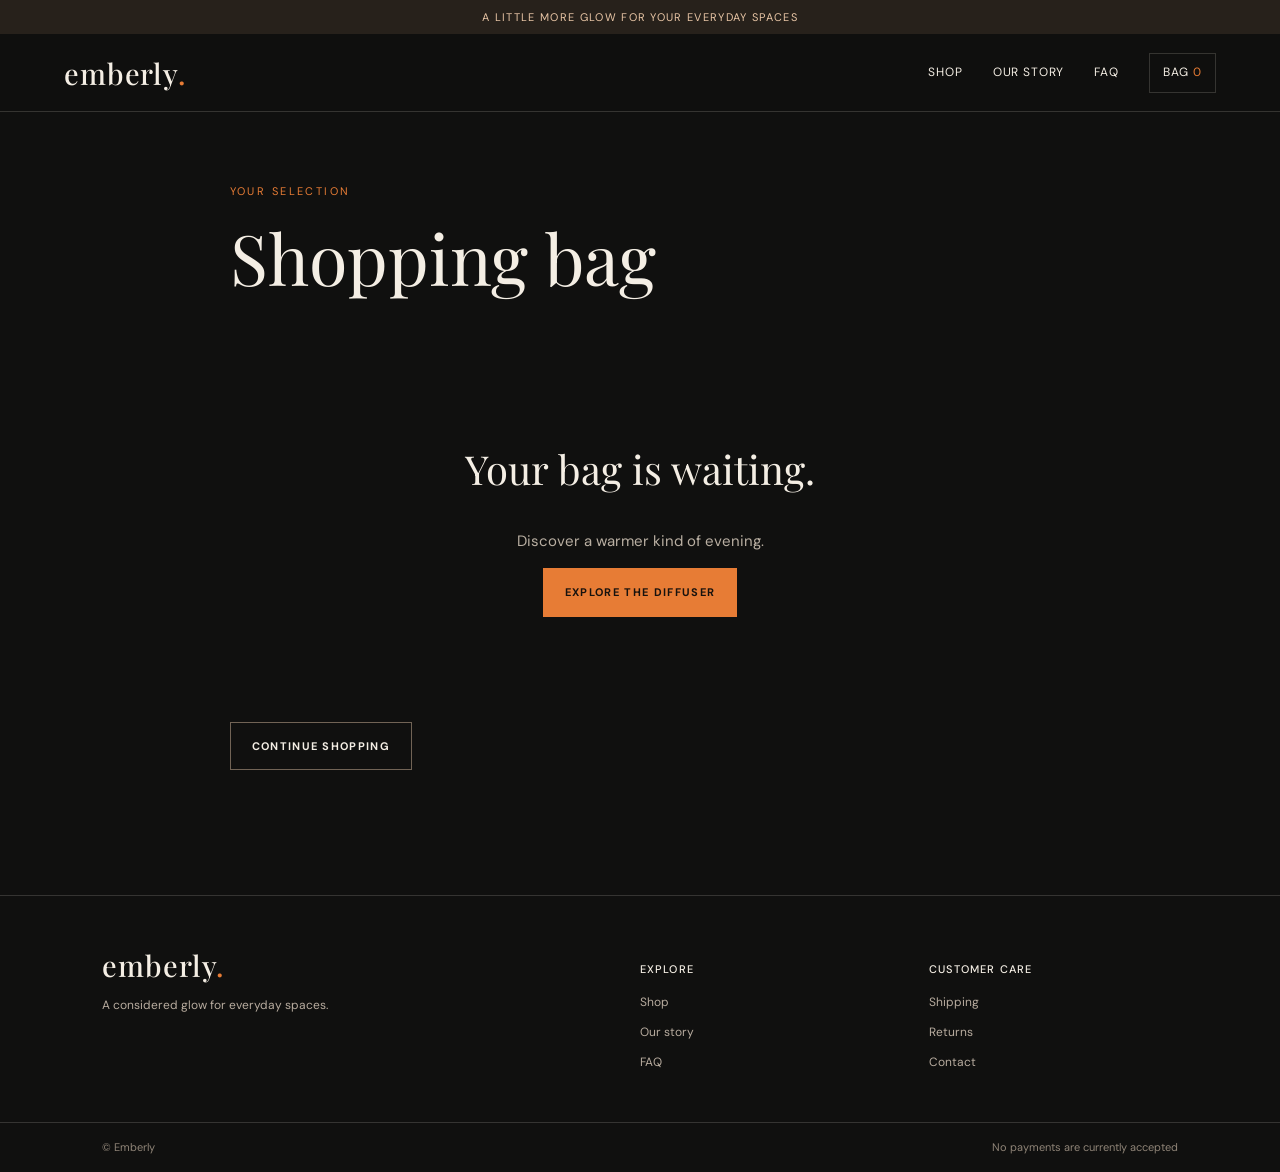
==== cart.html @ 66858ba9 "Build Emberly storefront: add cart.html" ====
<!doctype html><html lang="en"><head><meta charset="utf-8"><meta name="viewport" content="width=device-width,initial-scale=1"><title>Your Bag — Emberly</title><meta name="description" content="Review the items in your Emberly shopping bag. Checkout is not yet configured."><link rel="icon" href="favicon.svg" type="image/svg+xml"><link rel="stylesheet" href="styles.css"><script defer src="product-config.js"></script><script defer src="store.js"></script></head><body><div class="announcement">A little more glow for your everyday spaces</div><header class="header"><a class="logo" href="index.html">emberly<span>.</span></a><button class="menu-toggle" aria-label="Open navigation" aria-expanded="false">☰</button><nav class="nav"><a href="shop.html">Shop</a><a href="why.html">Our story</a><a href="faq.html">FAQ</a><a class="bag-link" href="cart.html">Bag <span class="bag-count">0</span></a></nav></header><main class="cart-wrap"><div class="eyebrow">Your selection</div><h1 style="font:400 clamp(44px,6vw,70px) var(--serif);margin:10px 0 35px">Shopping bag</h1><div id="cart-items" aria-live="polite"></div><div id="cart-summary" class="cart-summary"><div style="display:flex;justify-content:space-between;gap:20px"><span>Subtotal</span><strong id="cart-subtotal"></strong></div><p class="small-note">Shipping and taxes are not included. Final charges depend on destination and checkout. Shipping is not configured yet.</p><button id="checkout-button" class="btn">Continue to checkout</button><p class="fineprint">Checkout is currently unavailable. This button will not take payment or create an order.</p></div><p style="margin-top:35px"><a class="btn secondary" href="shop.html">Continue shopping</a></p></main><footer class="footer"><div><a class="logo" href="index.html">emberly<span>.</span></a><p>A considered glow for everyday spaces.</p></div><div><h4>Explore</h4><div class="footer-links"><a href="shop.html">Shop</a><a href="why.html">Our story</a><a href="faq.html">FAQ</a></div></div><div><h4>Customer care</h4><div class="footer-links"><a href="faq.html#shipping">Shipping</a><a href="faq.html#returns">Returns</a><a href="faq.html#contact">Contact</a></div></div></footer><div class="footer-bottom"><span>© Emberly</span><span>No payments are currently accepted</span></div></body></html>
---- styles.css ----
@import url('https://fonts.googleapis.com/css2?family=DM+Sans:wght@400;500;600;700&family=Playfair+Display:wght@400;500;600&display=swap');
:root{--ink:#171714;--black:#10100f;--ember:#e77c35;--cream:#f4eee4;--taupe:#b9aa98;--line:rgba(244,238,228,.16);--serif:'Playfair Display',Georgia,serif;--sans:'DM Sans',Arial,sans-serif}
*{box-sizing:border-box}html{scroll-behavior:smooth}body{margin:0;background:var(--black);color:var(--cream);font:15px/1.65 var(--sans)}a{color:inherit;text-decoration:none}button,input{font:inherit}button,a{ -webkit-tap-highlight-color:transparent}button{cursor:pointer}.announcement{padding:8px 16px;text-align:center;background:#27211b;color:#e9c6a6;font-size:11px;letter-spacing:.12em;text-transform:uppercase}.header{height:78px;padding:0 5vw;display:flex;align-items:center;justify-content:space-between;border-bottom:1px solid var(--line);position:sticky;top:0;background:rgba(16,16,15,.92);backdrop-filter:blur(14px);z-index:20}.logo{font:500 29px var(--serif);letter-spacing:.03em}.logo span{color:var(--ember)}.nav{display:flex;gap:30px;align-items:center;font-size:12px;letter-spacing:.07em;text-transform:uppercase}.nav a:hover,.footer a:hover{color:var(--ember)}.bag-link{border:1px solid var(--line);padding:9px 13px}.bag-count{color:var(--ember)}.menu-toggle{display:none;background:none;border:0;color:var(--cream);font-size:23px}.hero{min-height:calc(100svh - 110px);display:grid;grid-template-columns:1fr 1fr;align-items:center;padding:7vw 8vw;gap:5vw;background:radial-gradient(ellipse at 72% 55%,rgba(231,124,53,.14),transparent 44%),linear-gradient(120deg,#10100f,#1a1713)}.eyebrow{color:var(--ember);font-size:11px;letter-spacing:.22em;text-transform:uppercase}.hero h1,.page-hero h1{font:400 clamp(52px,7vw,100px)/1.04 var(--serif);letter-spacing:-.045em;margin:20px 0}.hero h1 em,.page-hero h1 em{font-weight:400;color:#d8b18f}.hero p{max-width:440px;color:#c4b9ab;font-size:16px}.actions{display:flex;gap:12px;flex-wrap:wrap;margin-top:30px}.btn{display:inline-flex;align-items:center;justify-content:center;padding:14px 21px;border:1px solid var(--ember);background:var(--ember);color:#17120e;font-size:11px;font-weight:700;letter-spacing:.12em;text-transform:uppercase;transition:transform .2s,background .2s}.btn:hover{transform:translateY(-2px);background:#f09450}.btn.secondary{background:transparent;color:var(--cream);border-color:#716355}.btn.secondary:hover{border-color:var(--ember)}.hero-art{position:relative;min-height:500px;display:flex;align-items:center;justify-content:center}.hero-art:before{content:"";position:absolute;width:75%;aspect-ratio:1;border-radius:50%;background:radial-gradient(circle,rgba(231,124,53,.2),transparent 67%);filter:blur(12px)}.hero-art img{position:relative;width:100%;height:570px;object-fit:cover;object-position:center;border:1px solid rgba(231,124,53,.25);filter:saturate(.78);mask-image:linear-gradient(to bottom,black 78%,transparent 100%)}.image-note{position:absolute;bottom:24px;left:0;background:#171714d9;padding:12px 16px;color:#c7b8a8;font-size:11px;max-width:260px}.section{padding:100px 8vw}.section-head{display:flex;justify-content:space-between;align-items:end;gap:30px;margin-bottom:36px}.section h2,.section-head h2{font:400 clamp(36px,4vw,58px)/1.1 var(--serif);margin:8px 0}.muted{color:#b9afa2}.feature-grid{display:grid;grid-template-columns:repeat(3,1fr);gap:1px;background:#393128;border:1px solid #393128}.feature{background:var(--black);padding:30px;min-height:180px}.feature .num{color:var(--ember);font:24px var(--serif)}.feature h3{font:24px var(--serif);font-weight:400;margin:14px 0 8px}.feature p{font-size:13px;color:#b9afa2}.split{display:grid;grid-template-columns:1fr 1fr;gap:7vw;align-items:center}.split img{width:100%;max-height:560px;object-fit:cover}.split h2{font:400 clamp(38px,5vw,66px)/1.1 var(--serif)}.product-preview{display:grid;grid-template-columns:1.1fr 1fr;background:#1a1814}.product-preview img{width:100%;height:500px;object-fit:cover}.product-copy{padding:clamp(28px,5vw,70px);align-self:center}.price{font-size:22px;margin:16px 0}.small-note{font-size:12px;color:#a99d8f}.page-hero{padding:90px 8vw 75px;background:radial-gradient(ellipse at 80% 30%,rgba(231,124,53,.13),transparent 40%),#151411}.page-hero h1{max-width:850px}.page-hero p{max-width:650px;color:#c5b9aa}.product-layout{display:grid;grid-template-columns:minmax(0,1.2fr) minmax(320px,.8fr);gap:5vw;padding:65px 7vw}.gallery-main{width:100%;height:min(66vw,650px);object-fit:cover;background:#201c17}.thumbs{display:flex;gap:10px;margin-top:12px}.thumb{width:82px;height:82px;border:1px solid transparent;padding:0;background:#24201b}.thumb[aria-pressed=true]{border-color:var(--ember)}.thumb img{width:100%;height:100%;object-fit:cover}.purchase{align-self:start;position:sticky;top:115px}.purchase h1{font:400 clamp(35px,4vw,54px)/1.1 var(--serif);margin:12px 0}.purchase .description{color:#bdb2a5}.purchase .btn{width:100%;margin-top:12px}.quantity{display:flex;align-items:center;border:1px solid #4c443a;width:max-content;margin:22px 0}.quantity button{background:transparent;color:var(--cream);border:0;width:42px;height:42px}.quantity output{min-width:30px;text-align:center}.spec-list{padding:0;list-style:none;border-top:1px solid var(--line);margin-top:28px}.spec-list li{padding:12px 0;border-bottom:1px solid var(--line);font-size:13px;color:#c6b9aa}.spec-list li:before{content:'—';color:var(--ember);margin-right:12px}.notice{border:1px solid #554437;padding:15px;font-size:12px;color:#c5b9aa;margin:20px 0}.accordion{border-top:1px solid var(--line)}.accordion details{border-bottom:1px solid var(--line);padding:18px 0}.accordion summary{cursor:pointer;list-style:none;font-size:14px}.accordion summary:after{content:'+';float:right;color:var(--ember)}.accordion details[open] summary:after{content:'−'}.accordion details p{color:#b9afa2;font-size:13px;max-width:800px}.cart-wrap{max-width:1000px;margin:auto;padding:70px 7vw 110px}.cart-row{display:grid;grid-template-columns:110px 1fr auto;gap:22px;padding:22px 0;border-bottom:1px solid var(--line);align-items:center}.cart-row img{width:110px;height:110px;object-fit:cover}.cart-row h3{font:22px var(--serif);margin:0}.cart-row .quantity{margin:10px 0}.remove{border:0;background:none;color:#c6a48b;text-decoration:underline;font-size:12px}.cart-summary{margin:30px 0 0 auto;max-width:360px}.cart-summary .btn{width:100%}.empty{text-align:center;padding:70px 0}.footer{padding:50px 8vw;border-top:1px solid var(--line);display:grid;grid-template-columns:2fr 1fr 1fr;gap:40px;color:#b8ac9f;font-size:12px}.footer h4{color:var(--cream);font-weight:500;text-transform:uppercase;letter-spacing:.1em;font-size:11px}.footer-links{display:grid;gap:10px}.footer .logo{color:var(--cream)}.footer-bottom{padding:15px 8vw;border-top:1px solid var(--line);font-size:11px;color:#8f8477;display:flex;justify-content:space-between}.toast{position:fixed;bottom:24px;right:24px;background:var(--cream);color:var(--ink);padding:14px 20px;z-index:40;box-shadow:0 12px 40px #0008}.toast[hidden]{display:none}.lifestyle-grid{display:grid;grid-template-columns:1.2fr .8fr;gap:16px}.lifestyle-grid img{width:100%;height:340px;object-fit:cover}.lifestyle-grid img:last-child{height:240px;margin-top:16px}.fineprint{font-size:11px;color:#958a7d}
@media(max-width:760px){.header{height:68px;padding:0 5vw}.menu-toggle{display:block}.nav{display:none;position:absolute;top:68px;left:0;right:0;background:#151411;padding:25px 6vw;flex-direction:column;align-items:flex-start;gap:20px;border-bottom:1px solid var(--line)}.nav.open{display:flex}.hero{grid-template-columns:1fr;padding:65px 6vw 35px;gap:25px;min-height:auto}.hero h1{font-size:58px}.hero-art{min-height:300px}.hero-art img{height:360px}.section{padding:65px 6vw}.section-head{display:block}.feature-grid{grid-template-columns:1fr}.feature{min-height:auto}.split,.product-preview,.product-layout{grid-template-columns:1fr}.split{gap:28px}.product-preview img{height:320px}.product-layout{padding:35px 6vw;gap:35px}.gallery-main{height:100vw;max-height:520px}.purchase{position:static}.page-hero{padding:65px 6vw 45px}.page-hero h1{font-size:54px}.cart-wrap{padding:40px 6vw 70px}.cart-row{grid-template-columns:78px 1fr;gap:14px}.cart-row img{width:78px;height:92px}.cart-row>strong{grid-column:2}.footer{grid-template-columns:1fr 1fr;padding:40px 6vw}.footer>div:first-child{grid-column:1/-1}.footer-bottom{padding:15px 6vw;gap:10px;flex-wrap:wrap}.lifestyle-grid{grid-template-columns:1fr}.lifestyle-grid img,.lifestyle-grid img:last-child{height:270px;margin:0}}
@media(prefers-reduced-motion:reduce){*,*::before,*::after{scroll-behavior:auto!important;transition:none!important;animation:none!important}}
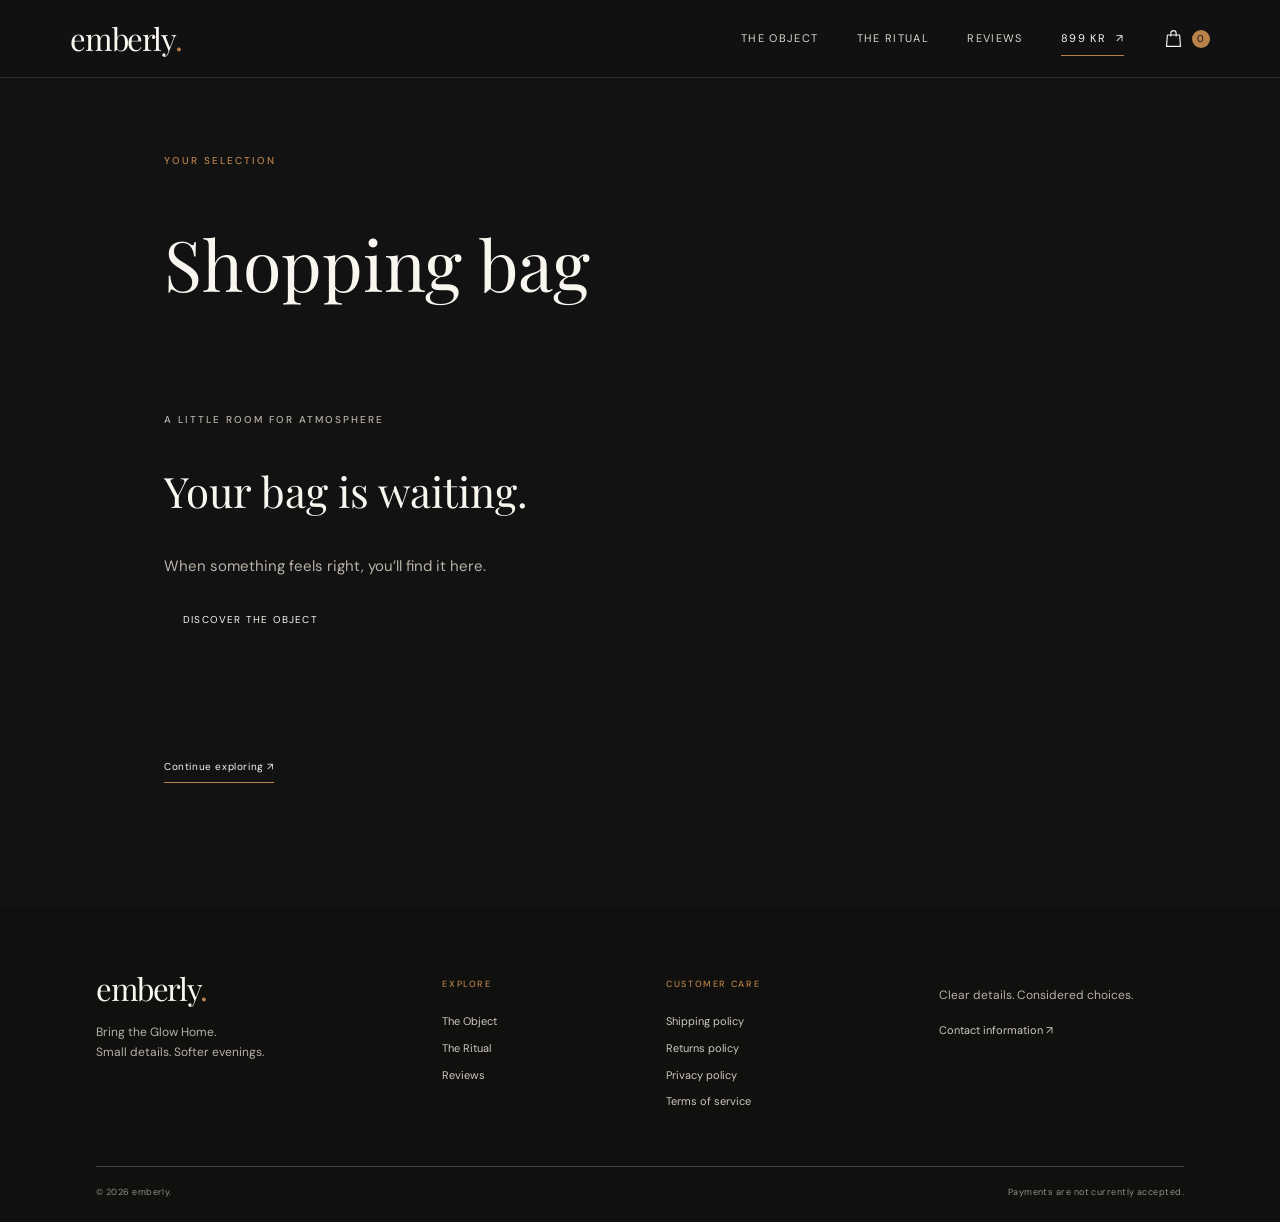
==== commit 6e5ce36d: "Refresh shopping bag page with consistent luxury navigation and honest checkout state" ====
--- a/cart.html
+++ b/cart.html
@@ -1 +1,5 @@
-<!doctype html><html lang="en"><head><meta charset="utf-8"><meta name="viewport" content="width=device-width,initial-scale=1"><title>Your Bag — Emberly</title><meta name="description" content="Review the items in your Emberly shopping bag. Checkout is not yet configured."><link rel="icon" href="favicon.svg" type="image/svg+xml"><link rel="stylesheet" href="styles.css"><script defer src="product-config.js"></script><script defer src="store.js"></script></head><body><div class="announcement">A little more glow for your everyday spaces</div><header class="header"><a class="logo" href="index.html">emberly<span>.</span></a><button class="menu-toggle" aria-label="Open navigation" aria-expanded="false">☰</button><nav class="nav"><a href="shop.html">Shop</a><a href="why.html">Our story</a><a href="faq.html">FAQ</a><a class="bag-link" href="cart.html">Bag <span class="bag-count">0</span></a></nav></header><main class="cart-wrap"><div class="eyebrow">Your selection</div><h1 style="font:400 clamp(44px,6vw,70px) var(--serif);margin:10px 0 35px">Shopping bag</h1><div id="cart-items" aria-live="polite"></div><div id="cart-summary" class="cart-summary"><div style="display:flex;justify-content:space-between;gap:20px"><span>Subtotal</span><strong id="cart-subtotal"></strong></div><p class="small-note">Shipping and taxes are not included. Final charges depend on destination and checkout. Shipping is not configured yet.</p><button id="checkout-button" class="btn">Continue to checkout</button><p class="fineprint">Checkout is currently unavailable. This button will not take payment or create an order.</p></div><p style="margin-top:35px"><a class="btn secondary" href="shop.html">Continue shopping</a></p></main><footer class="footer"><div><a class="logo" href="index.html">emberly<span>.</span></a><p>A considered glow for everyday spaces.</p></div><div><h4>Explore</h4><div class="footer-links"><a href="shop.html">Shop</a><a href="why.html">Our story</a><a href="faq.html">FAQ</a></div></div><div><h4>Customer care</h4><div class="footer-links"><a href="faq.html#shipping">Shipping</a><a href="faq.html#returns">Returns</a><a href="faq.html#contact">Contact</a></div></div></footer><div class="footer-bottom"><span>© Emberly</span><span>No payments are currently accepted</span></div></body></html>+<!doctype html>
+<html lang="en"><head><meta charset="utf-8"><meta name="viewport" content="width=device-width,initial-scale=1"><title>Your Bag — emberly.</title><meta name="description" content="Review your Emberly shopping bag. Checkout is not yet configured."><link rel="icon" href="favicon.svg" type="image/svg+xml"><link rel="stylesheet" href="styles.css"><script defer src="product-config.js"></script><script defer src="store.js"></script></head>
+<body><a class="skip-link" href="#main">Skip to content</a><header class="site-header"><a class="wordmark" href="index.html">emberly<span>.</span></a><button class="menu-toggle" type="button" aria-expanded="false" aria-controls="primary-nav" aria-label="Open navigation"><span></span><span></span></button><nav class="nav" id="primary-nav" aria-label="Main navigation"><a href="index.html#the-object">The Object</a><a href="index.html#the-ritual">The Ritual</a><a href="index.html#reviews">Reviews</a><a class="nav-buy" href="index.html#the-object"><span data-price></span> ↗</a><a class="bag-link" href="cart.html" aria-label="Shopping bag"><svg viewBox="0 0 24 24" aria-hidden="true"><path d="M5 8h14l1 13H4L5 8Z"/><path d="M9 9V6a3 3 0 0 1 6 0v3"/></svg><span class="bag-count">0</span></a></nav></header>
+<main id="main" class="cart-wrap"><p class="eyebrow">Your selection</p><h1>Shopping bag</h1><div id="cart-items" aria-live="polite"></div><div id="cart-summary" class="cart-summary"><div><span>Subtotal</span><strong id="cart-subtotal"></strong></div><p>Shipping and taxes are not included. They are not calculated in this demo.</p><button id="checkout-button" class="button button-cream" type="button">Continue to checkout ↗</button><p>Checkout is not configured. This action will not take payment or create an order.</p></div><p style="margin-top:35px"><a class="underlined-link" href="index.html#the-object">Continue exploring ↗</a></p></main>
+<footer class="site-footer"><div class="footer-top"><div class="footer-brand"><a class="wordmark" href="index.html">emberly<span>.</span></a><p>Bring the Glow Home.<br>Small details. Softer evenings.</p></div><div class="footer-column"><h2>Explore</h2><a href="index.html#the-object">The Object</a><a href="index.html#the-ritual">The Ritual</a><a href="index.html#reviews">Reviews</a></div><div class="footer-column"><h2>Customer care</h2><a href="shipping.html">Shipping policy</a><a href="returns.html">Returns policy</a><a href="privacy.html">Privacy policy</a><a href="terms.html">Terms of service</a></div><div class="footer-note"><p>Clear details. Considered choices.</p><a href="faq.html#contact">Contact information ↗</a></div></div><div class="footer-bottom"><span>© 2026 emberly.</span><span>Payments are not currently accepted.</span></div></footer></body></html>
--- a/styles.css
+++ b/styles.css
@@ -1,5 +1,17 @@
-@import url('https://fonts.googleapis.com/css2?family=DM+Sans:wght@400;500;600;700&family=Playfair+Display:wght@400;500;600&display=swap');
-:root{--ink:#171714;--black:#10100f;--ember:#e77c35;--cream:#f4eee4;--taupe:#b9aa98;--line:rgba(244,238,228,.16);--serif:'Playfair Display',Georgia,serif;--sans:'DM Sans',Arial,sans-serif}
-*{box-sizing:border-box}html{scroll-behavior:smooth}body{margin:0;background:var(--black);color:var(--cream);font:15px/1.65 var(--sans)}a{color:inherit;text-decoration:none}button,input{font:inherit}button,a{ -webkit-tap-highlight-color:transparent}button{cursor:pointer}.announcement{padding:8px 16px;text-align:center;background:#27211b;color:#e9c6a6;font-size:11px;letter-spacing:.12em;text-transform:uppercase}.header{height:78px;padding:0 5vw;display:flex;align-items:center;justify-content:space-between;border-bottom:1px solid var(--line);position:sticky;top:0;background:rgba(16,16,15,.92);backdrop-filter:blur(14px);z-index:20}.logo{font:500 29px var(--serif);letter-spacing:.03em}.logo span{color:var(--ember)}.nav{display:flex;gap:30px;align-items:center;font-size:12px;letter-spacing:.07em;text-transform:uppercase}.nav a:hover,.footer a:hover{color:var(--ember)}.bag-link{border:1px solid var(--line);padding:9px 13px}.bag-count{color:var(--ember)}.menu-toggle{display:none;background:none;border:0;color:var(--cream);font-size:23px}.hero{min-height:calc(100svh - 110px);display:grid;grid-template-columns:1fr 1fr;align-items:center;padding:7vw 8vw;gap:5vw;background:radial-gradient(ellipse at 72% 55%,rgba(231,124,53,.14),transparent 44%),linear-gradient(120deg,#10100f,#1a1713)}.eyebrow{color:var(--ember);font-size:11px;letter-spacing:.22em;text-transform:uppercase}.hero h1,.page-hero h1{font:400 clamp(52px,7vw,100px)/1.04 var(--serif);letter-spacing:-.045em;margin:20px 0}.hero h1 em,.page-hero h1 em{font-weight:400;color:#d8b18f}.hero p{max-width:440px;color:#c4b9ab;font-size:16px}.actions{display:flex;gap:12px;flex-wrap:wrap;margin-top:30px}.btn{display:inline-flex;align-items:center;justify-content:center;padding:14px 21px;border:1px solid var(--ember);background:var(--ember);color:#17120e;font-size:11px;font-weight:700;letter-spacing:.12em;text-transform:uppercase;transition:transform .2s,background .2s}.btn:hover{transform:translateY(-2px);background:#f09450}.btn.secondary{background:transparent;color:var(--cream);border-color:#716355}.btn.secondary:hover{border-color:var(--ember)}.hero-art{position:relative;min-height:500px;display:flex;align-items:center;justify-content:center}.hero-art:before{content:"";position:absolute;width:75%;aspect-ratio:1;border-radius:50%;background:radial-gradient(circle,rgba(231,124,53,.2),transparent 67%);filter:blur(12px)}.hero-art img{position:relative;width:100%;height:570px;object-fit:cover;object-position:center;border:1px solid rgba(231,124,53,.25);filter:saturate(.78);mask-image:linear-gradient(to bottom,black 78%,transparent 100%)}.image-note{position:absolute;bottom:24px;left:0;background:#171714d9;padding:12px 16px;color:#c7b8a8;font-size:11px;max-width:260px}.section{padding:100px 8vw}.section-head{display:flex;justify-content:space-between;align-items:end;gap:30px;margin-bottom:36px}.section h2,.section-head h2{font:400 clamp(36px,4vw,58px)/1.1 var(--serif);margin:8px 0}.muted{color:#b9afa2}.feature-grid{display:grid;grid-template-columns:repeat(3,1fr);gap:1px;background:#393128;border:1px solid #393128}.feature{background:var(--black);padding:30px;min-height:180px}.feature .num{color:var(--ember);font:24px var(--serif)}.feature h3{font:24px var(--serif);font-weight:400;margin:14px 0 8px}.feature p{font-size:13px;color:#b9afa2}.split{display:grid;grid-template-columns:1fr 1fr;gap:7vw;align-items:center}.split img{width:100%;max-height:560px;object-fit:cover}.split h2{font:400 clamp(38px,5vw,66px)/1.1 var(--serif)}.product-preview{display:grid;grid-template-columns:1.1fr 1fr;background:#1a1814}.product-preview img{width:100%;height:500px;object-fit:cover}.product-copy{padding:clamp(28px,5vw,70px);align-self:center}.price{font-size:22px;margin:16px 0}.small-note{font-size:12px;color:#a99d8f}.page-hero{padding:90px 8vw 75px;background:radial-gradient(ellipse at 80% 30%,rgba(231,124,53,.13),transparent 40%),#151411}.page-hero h1{max-width:850px}.page-hero p{max-width:650px;color:#c5b9aa}.product-layout{display:grid;grid-template-columns:minmax(0,1.2fr) minmax(320px,.8fr);gap:5vw;padding:65px 7vw}.gallery-main{width:100%;height:min(66vw,650px);object-fit:cover;background:#201c17}.thumbs{display:flex;gap:10px;margin-top:12px}.thumb{width:82px;height:82px;border:1px solid transparent;padding:0;background:#24201b}.thumb[aria-pressed=true]{border-color:var(--ember)}.thumb img{width:100%;height:100%;object-fit:cover}.purchase{align-self:start;position:sticky;top:115px}.purchase h1{font:400 clamp(35px,4vw,54px)/1.1 var(--serif);margin:12px 0}.purchase .description{color:#bdb2a5}.purchase .btn{width:100%;margin-top:12px}.quantity{display:flex;align-items:center;border:1px solid #4c443a;width:max-content;margin:22px 0}.quantity button{background:transparent;color:var(--cream);border:0;width:42px;height:42px}.quantity output{min-width:30px;text-align:center}.spec-list{padding:0;list-style:none;border-top:1px solid var(--line);margin-top:28px}.spec-list li{padding:12px 0;border-bottom:1px solid var(--line);font-size:13px;color:#c6b9aa}.spec-list li:before{content:'—';color:var(--ember);margin-right:12px}.notice{border:1px solid #554437;padding:15px;font-size:12px;color:#c5b9aa;margin:20px 0}.accordion{border-top:1px solid var(--line)}.accordion details{border-bottom:1px solid var(--line);padding:18px 0}.accordion summary{cursor:pointer;list-style:none;font-size:14px}.accordion summary:after{content:'+';float:right;color:var(--ember)}.accordion details[open] summary:after{content:'−'}.accordion details p{color:#b9afa2;font-size:13px;max-width:800px}.cart-wrap{max-width:1000px;margin:auto;padding:70px 7vw 110px}.cart-row{display:grid;grid-template-columns:110px 1fr auto;gap:22px;padding:22px 0;border-bottom:1px solid var(--line);align-items:center}.cart-row img{width:110px;height:110px;object-fit:cover}.cart-row h3{font:22px var(--serif);margin:0}.cart-row .quantity{margin:10px 0}.remove{border:0;background:none;color:#c6a48b;text-decoration:underline;font-size:12px}.cart-summary{margin:30px 0 0 auto;max-width:360px}.cart-summary .btn{width:100%}.empty{text-align:center;padding:70px 0}.footer{padding:50px 8vw;border-top:1px solid var(--line);display:grid;grid-template-columns:2fr 1fr 1fr;gap:40px;color:#b8ac9f;font-size:12px}.footer h4{color:var(--cream);font-weight:500;text-transform:uppercase;letter-spacing:.1em;font-size:11px}.footer-links{display:grid;gap:10px}.footer .logo{color:var(--cream)}.footer-bottom{padding:15px 8vw;border-top:1px solid var(--line);font-size:11px;color:#8f8477;display:flex;justify-content:space-between}.toast{position:fixed;bottom:24px;right:24px;background:var(--cream);color:var(--ink);padding:14px 20px;z-index:40;box-shadow:0 12px 40px #0008}.toast[hidden]{display:none}.lifestyle-grid{display:grid;grid-template-columns:1.2fr .8fr;gap:16px}.lifestyle-grid img{width:100%;height:340px;object-fit:cover}.lifestyle-grid img:last-child{height:240px;margin-top:16px}.fineprint{font-size:11px;color:#958a7d}
-@media(max-width:760px){.header{height:68px;padding:0 5vw}.menu-toggle{display:block}.nav{display:none;position:absolute;top:68px;left:0;right:0;background:#151411;padding:25px 6vw;flex-direction:column;align-items:flex-start;gap:20px;border-bottom:1px solid var(--line)}.nav.open{display:flex}.hero{grid-template-columns:1fr;padding:65px 6vw 35px;gap:25px;min-height:auto}.hero h1{font-size:58px}.hero-art{min-height:300px}.hero-art img{height:360px}.section{padding:65px 6vw}.section-head{display:block}.feature-grid{grid-template-columns:1fr}.feature{min-height:auto}.split,.product-preview,.product-layout{grid-template-columns:1fr}.split{gap:28px}.product-preview img{height:320px}.product-layout{padding:35px 6vw;gap:35px}.gallery-main{height:100vw;max-height:520px}.purchase{position:static}.page-hero{padding:65px 6vw 45px}.page-hero h1{font-size:54px}.cart-wrap{padding:40px 6vw 70px}.cart-row{grid-template-columns:78px 1fr;gap:14px}.cart-row img{width:78px;height:92px}.cart-row>strong{grid-column:2}.footer{grid-template-columns:1fr 1fr;padding:40px 6vw}.footer>div:first-child{grid-column:1/-1}.footer-bottom{padding:15px 6vw;gap:10px;flex-wrap:wrap}.lifestyle-grid{grid-template-columns:1fr}.lifestyle-grid img,.lifestyle-grid img:last-child{height:270px;margin:0}}
-@media(prefers-reduced-motion:reduce){*,*::before,*::after{scroll-behavior:auto!important;transition:none!important;animation:none!important}}+@import url('https://fonts.googleapis.com/css2?family=DM+Sans:wght@400;500;600;700&family=Playfair+Display:ital,wght@0,400;0,500;1,400;1,500&display=swap');
+:root{--charcoal:#121212;--cream:#F9F6F0;--amber:#B9824B;--burnt:#A95732;--warm-gray:#B8B1A7;--line-dark:rgba(249,246,240,.2);--line-light:rgba(18,18,18,.18);--serif:'Playfair Display',Georgia,serif;--sans:'DM Sans',Arial,sans-serif}
+*{box-sizing:border-box}html{scroll-behavior:smooth;scroll-padding-top:95px}body{margin:0;background:var(--charcoal);color:var(--cream);font:15px/1.7 var(--sans);-webkit-font-smoothing:antialiased}img{display:block;width:100%;height:auto}a{color:inherit;text-decoration:none}button,input{font:inherit}button{cursor:pointer}a,button{-webkit-tap-highlight-color:transparent}button:focus-visible,a:focus-visible,input:focus-visible{outline:2px solid var(--amber);outline-offset:4px}.skip-link{position:absolute;top:-100px;left:12px;z-index:99;background:var(--cream);color:var(--charcoal);padding:10px}.skip-link:focus{top:12px}.visually-hidden{position:absolute!important;width:1px!important;height:1px!important;padding:0!important;margin:-1px!important;overflow:hidden!important;clip:rect(0,0,0,0)!important;white-space:nowrap!important;border:0!important}
+.site-header,.header{height:78px;position:sticky;top:0;z-index:50;display:flex;align-items:center;justify-content:space-between;padding:0 clamp(20px,5.5vw,84px);background:rgba(18,18,18,.94);border-bottom:1px solid rgba(249,246,240,.12);backdrop-filter:blur(12px)}.wordmark,.logo{font:400 31px/1 var(--serif);letter-spacing:-.045em;white-space:nowrap}.wordmark span,.logo span{color:var(--amber)}.nav{display:flex;align-items:center;gap:clamp(18px,3vw,42px);font-size:11px;letter-spacing:.12em;text-transform:uppercase}.nav>a:not(.nav-buy):not(.bag-link){color:#ddd6cc;transition:color .2s}.nav>a:hover,.footer a:hover{color:var(--amber)}.nav-buy{display:flex;gap:10px;align-items:center;border-bottom:1px solid var(--amber);padding:8px 0;color:var(--cream)}.bag-link{display:flex;align-items:center;gap:8px;position:relative}.bag-link svg{width:21px;height:21px;fill:none;stroke:currentColor;stroke-width:1.3;stroke-linecap:round;stroke-linejoin:round}.bag-count{display:inline-grid;place-items:center;min-width:18px;height:18px;font-size:10px;color:var(--charcoal);background:var(--amber);border-radius:50%;letter-spacing:0}.menu-toggle{display:none}
+.hero{min-height:min(790px,calc(100svh - 78px));position:relative;isolation:isolate;display:flex;align-items:center;overflow:hidden;background:#181511}.hero-image,.hero-shade{position:absolute;inset:0;z-index:-2}.hero-image img{width:100%;height:100%;object-fit:cover;object-position:center 54%;filter:brightness(.78) saturate(.78)}.hero-shade{z-index:-1;background:linear-gradient(90deg,rgba(18,18,18,.9) 0%,rgba(18,18,18,.7) 34%,rgba(18,18,18,.12) 75%),linear-gradient(0deg,rgba(18,18,18,.4),transparent 40%)}.hero-content{width:min(610px,90%);margin-left:clamp(24px,10vw,150px);padding:80px 0 100px}.eyebrow{margin:0 0 18px;color:var(--amber);font-size:10px;font-weight:500;letter-spacing:.2em;line-height:1.6;text-transform:uppercase}.hero h1{font:400 clamp(56px,8vw,108px)/.99 var(--serif);letter-spacing:-.055em;margin:0 0 26px}.hero h1 em,.intro-section h2 em,.ritual-heading h2 em,.manifesto-copy h2 em,.review-section h2 em,.final-cta h2 em{font-weight:400;color:#d4ad88}.hero-copy{max-width:390px;color:#ded6cc;font-size:15px}.hero-actions{display:flex;align-items:center;gap:28px;flex-wrap:wrap;margin-top:35px}.button,.btn{display:inline-flex;align-items:center;justify-content:space-between;gap:26px;min-height:50px;padding:14px 18px;border:1px solid transparent;font-size:10px;letter-spacing:.12em;text-transform:uppercase;transition:background .2s,border-color .2s,color .2s}.button span{font-size:14px}.button-cream,.btn{background:var(--cream);color:var(--charcoal)}.button-cream:hover,.btn:hover{background:#e9dfd1}.button-dark{background:var(--charcoal);color:var(--cream)}.button-dark:hover{background:#302923}.button-wide{width:100%;margin-top:18px}.text-link{border:0;background:none;color:var(--cream);padding:10px 0;border-bottom:1px solid rgba(249,246,240,.45);font-size:11px;letter-spacing:.08em}.text-link span{margin-left:10px;color:var(--amber)}.hero-caption{position:absolute;bottom:24px;left:clamp(24px,5.5vw,84px);right:clamp(24px,5.5vw,84px);display:flex;justify-content:space-between;color:#d0c5b7;font-size:9px;letter-spacing:.16em}.hero-note{position:absolute;right:20px;bottom:54px;color:#ded6cc;font-size:9px;max-width:300px;text-align:right;opacity:.75}
+.section-cream{background:var(--cream);color:var(--charcoal)}.intro-section{text-align:center;padding:130px 22px 140px;position:relative;overflow:hidden}.intro-mark{font:italic 70px var(--serif);color:var(--amber);margin-bottom:22px}.intro-section .eyebrow{color:#87603d}.intro-section h2{font:400 clamp(34px,5.4vw,68px)/1.2 var(--serif);letter-spacing:-.035em;margin:0 auto;max-width:920px}.intro-section h2 em{color:#8f6b4c}.intro-copy{max-width:450px;margin:28px auto 0;color:#645f58;font-size:14px}
+.object-section,.ritual-section{padding:88px clamp(22px,7.5vw,110px) 120px}.section-kicker{display:flex;justify-content:space-between;padding-bottom:16px;border-bottom:1px solid var(--line-dark);font-size:9px;letter-spacing:.18em;color:var(--warm-gray)}.object-grid{display:grid;grid-template-columns:minmax(0,1.08fr) minmax(330px,.78fr);gap:clamp(45px,8vw,120px);align-items:start;padding-top:54px}.gallery-frame{background:#211e1a;min-height:460px;display:grid;place-items:center;overflow:hidden}.gallery-frame img{width:100%;height:100%;max-height:670px;aspect-ratio:4/5;object-fit:contain;background:#211e1a;cursor:zoom-in}.gallery-thumbs,.thumbs{display:flex;gap:10px;margin-top:12px;overflow-x:auto;padding-bottom:3px}.gallery-thumb,.thumb{flex:0 0 76px;width:76px;padding:0;border:1px solid transparent;background:transparent;opacity:.7}.gallery-thumb[aria-pressed=true],.thumb[aria-pressed=true]{border-color:var(--amber);opacity:1}.gallery-thumb img,.thumb img{height:82px;object-fit:cover}.image-disclaimer,.fine-print,.checkout-note,.fineprint{font-size:10px;line-height:1.65;color:var(--warm-gray)}.product-details,.purchase{padding-top:12px}.product-details h2{font:400 clamp(36px,4vw,55px)/1.12 var(--serif);letter-spacing:-.035em;margin:0 0 18px}.product-description,.description{font-size:14px;color:#d0c8bd;line-height:1.9}.product-price-row{display:flex;align-items:baseline;gap:14px;margin-top:28px}.product-price-row strong,.price{font:400 28px var(--serif)}.product-price-row span{font-size:10px;color:var(--warm-gray)}.price-disclaimer{font-size:10px;color:#d4b28e;margin-top:2px}.purchase-controls{display:flex;align-items:center;justify-content:space-between;margin-top:25px;padding-top:18px;border-top:1px solid var(--line-dark)}.purchase-controls>label{font-size:11px;color:#d0c8bd}.quantity-control,.quantity{display:inline-flex;align-items:center;border:1px solid rgba(249,246,240,.28);min-height:38px}.quantity-control button,.quantity button{border:0;background:transparent;color:inherit;width:36px;height:36px}.quantity-control output,.quantity output{min-width:24px;text-align:center;font-size:12px}.checkout-note{margin-top:13px}.detail-rule{border-top:1px solid var(--line-dark);margin-top:28px}.detail-line{display:grid;grid-template-columns:30px 1fr;gap:10px;padding:14px 0;border-bottom:1px solid rgba(249,246,240,.12)}.detail-line span{font-size:10px;color:var(--amber);padding-top:3px}.detail-line p{margin:0;color:#d1c9bf;font-size:12px}.underlined-link{display:inline-flex;gap:24px;align-items:center;margin-top:24px;padding-bottom:7px;border-bottom:1px solid var(--amber);font-size:10px;letter-spacing:.06em}.underlined-link span{color:var(--amber)}
+.ritual-section{background:#1b1a17;padding-bottom:135px}.ritual-heading{padding:65px 0;max-width:780px}.ritual-heading h2{font:400 clamp(42px,6vw,74px)/1.12 var(--serif);letter-spacing:-.04em;margin:0}.ritual-row{display:grid;grid-template-columns:1.1fr .75fr;gap:clamp(38px,8vw,120px);align-items:center;margin:0 0 110px}.ritual-row:last-child{margin-bottom:0}.ritual-two{grid-template-columns:.75fr 1.1fr}.ritual-two .ritual-image{order:2}.ritual-image{height:clamp(300px,46vw,550px);overflow:hidden;background:#29241f}.ritual-image img{height:100%;object-fit:cover;transition:transform .8s cubic-bezier(.2,.7,.2,1)}.ritual-row:hover .ritual-image img{transform:scale(1.025)}.ritual-copy{max-width:370px}.roman{font:italic 24px var(--serif);color:var(--amber)}.ritual-copy .eyebrow{margin-top:30px}.ritual-copy h3{font:400 clamp(38px,4.5vw,57px)/1.08 var(--serif);margin:0 0 22px;letter-spacing:-.035em}.ritual-copy p:last-child{font-size:13px;color:#c5bcb0;max-width:330px}
+.manifesto-section{display:grid;grid-template-columns:1fr 1fr;background:#e8e0d5;color:var(--charcoal)}.manifesto-image{min-height:630px}.manifesto-image img{height:100%;object-fit:cover}.manifesto-copy{align-self:center;padding:clamp(45px,8vw,115px)}.manifesto-copy .eyebrow{color:#87603d}.manifesto-copy h2{font:400 clamp(42px,5vw,68px)/1.1 var(--serif);letter-spacing:-.04em;margin:0 0 28px}.manifesto-copy h2 em{color:#956b4a}.manifesto-copy p:not(.eyebrow){color:#5c554d;font-size:13px;line-height:1.95}.manifesto-copy .underlined-link{border-color:#8f633e}
+.review-section{text-align:center;padding:125px 24px 110px}.review-section .eyebrow{color:#8a633e}.review-section h2{font:400 clamp(42px,5.5vw,68px)/1.12 var(--serif);letter-spacing:-.04em;margin:0 auto 22px}.review-section h2 em{color:#8a633e}.review-copy{max-width:520px;margin:0 auto;color:#655f58;font-size:13px}.review-detail{display:flex;justify-content:center;gap:clamp(18px,4vw,65px);margin-top:54px;padding-top:20px;border-top:1px solid var(--line-light);max-width:760px;margin-left:auto;margin-right:auto;font-size:9px;letter-spacing:.14em;color:#70675c}
+.final-cta{position:relative;display:grid;grid-template-columns:1fr 1fr;min-height:560px;background:#201b17;overflow:hidden}.final-cta-image{min-height:500px}.final-cta-image img{height:100%;object-fit:cover;object-position:center}.final-cta-copy{align-self:center;padding:70px clamp(30px,7vw,100px)}.final-cta h2{font:400 clamp(40px,5vw,64px)/1.12 var(--serif);letter-spacing:-.04em;margin:0 0 22px}.final-cta h2 em{color:#d4ad88}.final-cta-copy>p:not(.eyebrow):not(.checkout-note){font-size:13px;color:#d0c8bd;margin-bottom:28px}
+.site-footer,.footer{padding:65px clamp(22px,7.5vw,110px) 22px;background:#10100f}.footer-top{display:grid;grid-template-columns:1.25fr .75fr .95fr 1fr;gap:40px;padding-bottom:55px}.footer-brand p,.footer-note p{color:var(--warm-gray);font-size:12px}.footer-column{display:flex;flex-direction:column;align-items:flex-start;gap:8px}.footer-column h2,.footer h4{font-size:9px;font-weight:500;letter-spacing:.18em;text-transform:uppercase;color:var(--amber);margin:4px 0 12px}.footer-column a,.footer-note a,.footer-links a{font-size:11px;color:#d0c8bd}.footer-column a:hover,.footer-note a:hover,.footer-links a:hover{color:var(--amber)}.footer-bottom{border-top:1px solid var(--line-dark);padding-top:18px;display:flex;justify-content:space-between;gap:15px;flex-wrap:wrap;color:#958d82;font-size:9px;letter-spacing:.05em}.footer-links{display:flex;flex-direction:column;gap:9px}.footer>div:not(.footer-bottom){margin-bottom:20px}
+.toast{position:fixed;z-index:90;bottom:22px;left:50%;transform:translateX(-50%);background:var(--cream);color:var(--charcoal);padding:13px 22px;border:1px solid #d3c3b1;box-shadow:0 8px 30px #0003;font-size:12px;max-width:calc(100vw - 30px)}.toast[hidden]{display:none}.reveal{opacity:1;transform:none}.will-reveal{opacity:0;transform:translateY(16px);transition:opacity .7s ease,transform .7s ease}.will-reveal.is-visible{opacity:1;transform:none}
+.page-hero{padding:95px 8vw 70px;max-width:1050px}.page-hero h1{font:400 clamp(45px,7vw,85px)/1.05 var(--serif)}.page-hero p{max-width:620px;color:var(--warm-gray)}.page-hero h1 em{color:#d4ad88}.section{padding:75px 8vw}.split{display:grid;grid-template-columns:1fr 1fr;gap:55px;align-items:center}.split img{height:430px;object-fit:cover}.feature-grid{display:grid;grid-template-columns:repeat(3,1fr);gap:25px;margin-top:40px}.feature{padding:25px 0;border-top:1px solid var(--line-dark)}.feature .num{color:var(--amber);font-size:11px}.feature h3{font:400 28px var(--serif)}.muted{color:var(--warm-gray)}.lifestyle-grid{display:grid;grid-template-columns:1fr 1fr;gap:22px}.lifestyle-grid img{height:300px;object-fit:cover}.accordion{max-width:850px;border-top:1px solid var(--line-dark)}.accordion details{border-bottom:1px solid var(--line-dark);padding:20px 0}.accordion summary{cursor:pointer;font:400 22px var(--serif)}.accordion details p{color:#c7bfb4;max-width:700px;font-size:13px}.fineprint{color:var(--warm-gray)}.notice{border-left:2px solid var(--amber);padding:12px 15px;background:#201b17;color:#d4c5b4;font-size:11px;line-height:1.7}.cart-wrap{max-width:1000px;margin:auto;padding:75px 24px 110px}.cart-wrap h1{font:400 clamp(44px,6vw,70px) var(--serif)}.cart-row{display:grid;grid-template-columns:130px 1fr auto;gap:24px;padding:22px 0;border-top:1px solid var(--line-dark);align-items:start}.cart-row>img{width:130px;height:140px;object-fit:cover;background:#211e1a}.cart-item-details h3{font:400 24px var(--serif);margin:0}.cart-item-details .quantity-control{margin:6px 0}.text-button{display:block;padding:0;border:0;border-bottom:1px solid var(--warm-gray);background:none;color:var(--warm-gray);font-size:10px}.cart-summary{margin:35px 0 0 auto;max-width:380px}.cart-summary>div{display:flex;justify-content:space-between;padding:20px 0;border-top:1px solid var(--line-dark)}.cart-summary strong{font:400 24px var(--serif)}.cart-summary .button,.cart-summary .btn{width:100%;margin-top:10px}.cart-summary p{font-size:11px;color:var(--warm-gray)}.empty-bag{padding:55px 0}.empty-bag h2{font:400 42px var(--serif)}.empty-bag p{color:var(--warm-gray)}.cart-summary[hidden]{display:none}
+@media(max-width:850px){.site-header,.header{height:70px;padding:0 22px}.wordmark,.logo{font-size:28px}.menu-toggle{display:flex;flex-direction:column;justify-content:center;gap:6px;background:none;border:0;color:var(--cream);padding:10px}.menu-toggle span{display:block;width:22px;height:1px;background:currentColor}.nav{display:none;position:absolute;top:69px;left:0;right:0;flex-direction:column;align-items:stretch;gap:0;padding:12px 22px 20px;background:#121212;border-bottom:1px solid var(--line-dark)}.nav.is-open{display:flex}.nav>a{padding:14px 0;border-bottom:1px solid rgba(249,246,240,.1)}.nav .nav-buy{border-bottom:1px solid rgba(249,246,240,.1)}.nav .bag-link{border:0}.hero{min-height:calc(90svh - 70px);min-height:650px}.hero-image img{object-position:59% center}.hero-shade{background:linear-gradient(90deg,rgba(18,18,18,.85),rgba(18,18,18,.25)),linear-gradient(0deg,rgba(18,18,18,.4),transparent 55%)}.hero-content{margin-left:26px;padding:65px 0 90px}.hero h1{font-size:clamp(55px,12vw,88px)}.hero-note{display:none}.intro-section{padding:90px 22px 100px}.object-section,.ritual-section{padding:65px 22px 80px}.object-grid{grid-template-columns:1fr;gap:40px;padding-top:35px}.gallery-frame{min-height:0}.gallery-frame img{max-height:620px;aspect-ratio:4/4.5}.product-details{padding-top:0}.ritual-heading{padding:45px 0}.ritual-row,.ritual-two{grid-template-columns:1fr;gap:25px;margin-bottom:65px}.ritual-two .ritual-image{order:0}.ritual-image{height:360px}.ritual-copy{max-width:520px}.ritual-copy .eyebrow{margin-top:14px}.manifesto-section{grid-template-columns:1fr}.manifesto-image{min-height:0;height:360px}.manifesto-copy{padding:55px 25px 70px}.review-section{padding:85px 24px}.review-detail{flex-direction:column;gap:10px}.final-cta{grid-template-columns:1fr}.final-cta-image{height:340px;min-height:0}.final-cta-copy{padding:50px 25px 60px}.footer-top{grid-template-columns:1fr 1fr;gap:35px 24px}.footer-brand{grid-column:1/-1}.footer-note{align-self:start}.split{grid-template-columns:1fr}.split img{height:330px}.feature-grid{grid-template-columns:1fr;gap:0}.lifestyle-grid{grid-template-columns:1fr}.page-hero{padding:70px 24px 45px}.section{padding:55px 24px}}
+@media(max-width:480px){.hero{min-height:680px;align-items:flex-end}.hero-image img{object-position:62% center}.hero-content{margin:0;padding:60px 23px 110px;width:100%}.hero h1{font-size:58px}.hero-copy{max-width:320px;font-size:14px}.hero-actions{align-items:flex-start;gap:17px;flex-direction:column}.hero-caption{left:22px;right:22px;bottom:16px;font-size:8px;gap:10px}.hero-caption span:last-child{text-align:right}.intro-section h2{font-size:35px}.gallery-frame img{aspect-ratio:1/1.12}.gallery-thumb,.thumb{flex-basis:65px;width:65px}.gallery-thumb img,.thumb img{height:70px}.ritual-image{height:280px}.footer-top{grid-template-columns:1fr 1fr}.footer-note{grid-column:1/-1}.footer-bottom{flex-direction:column;gap:7px}.cart-row{grid-template-columns:85px 1fr;gap:15px}.cart-row>img{width:85px;height:105px}.cart-row>strong{grid-column:2}.cart-item-details h3{font-size:21px}.cart-wrap{padding-top:50px}}
+@media(prefers-reduced-motion:reduce){*,*::before,*::after{scroll-behavior:auto!important;animation-duration:.01ms!important;animation-iteration-count:1!important;transition-duration:.01ms!important}.will-reveal{opacity:1;transform:none}}
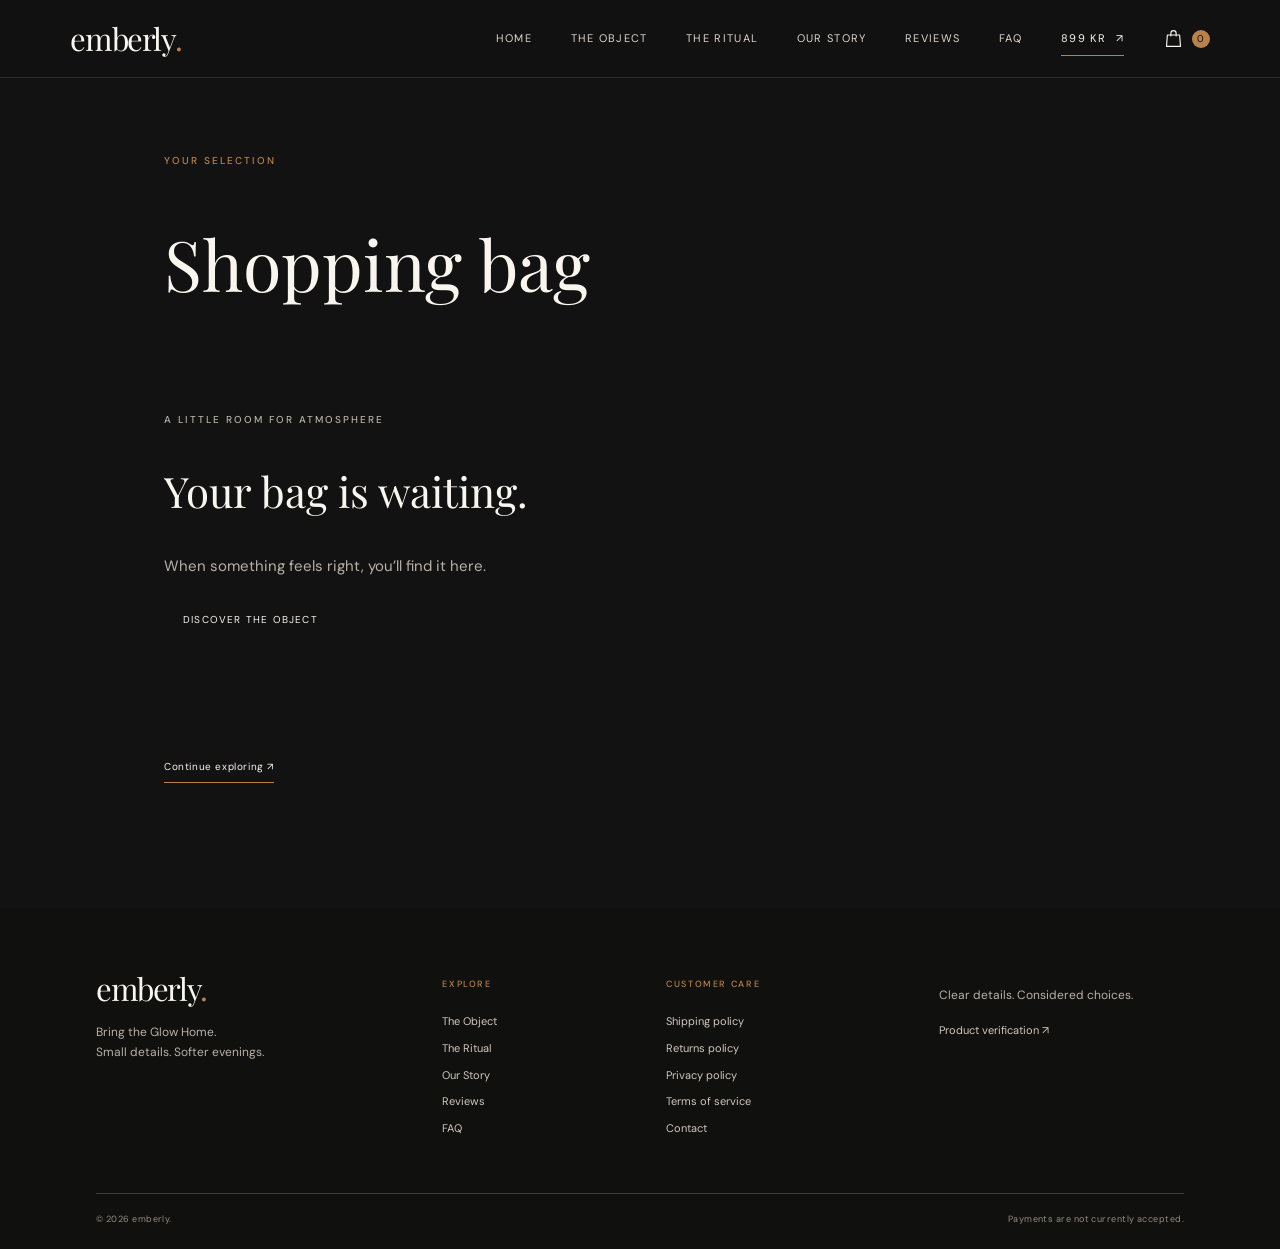
==== commit 5a39c4f0: "Use consistent separate-page navigation and footer" ====
--- a/cart.html
+++ b/cart.html
@@ -1,5 +1,12 @@
 <!doctype html>
 <html lang="en"><head><meta charset="utf-8"><meta name="viewport" content="width=device-width,initial-scale=1"><title>Your Bag — emberly.</title><meta name="description" content="Review your Emberly shopping bag. Checkout is not yet configured."><link rel="icon" href="favicon.svg" type="image/svg+xml"><link rel="stylesheet" href="styles.css"><script defer src="product-config.js"></script><script defer src="store.js"></script></head>
-<body><a class="skip-link" href="#main">Skip to content</a><header class="site-header"><a class="wordmark" href="index.html">emberly<span>.</span></a><button class="menu-toggle" type="button" aria-expanded="false" aria-controls="primary-nav" aria-label="Open navigation"><span></span><span></span></button><nav class="nav" id="primary-nav" aria-label="Main navigation"><a href="index.html#the-object">The Object</a><a href="index.html#the-ritual">The Ritual</a><a href="index.html#reviews">Reviews</a><a class="nav-buy" href="index.html#the-object"><span data-price></span> ↗</a><a class="bag-link" href="cart.html" aria-label="Shopping bag"><svg viewBox="0 0 24 24" aria-hidden="true"><path d="M5 8h14l1 13H4L5 8Z"/><path d="M9 9V6a3 3 0 0 1 6 0v3"/></svg><span class="bag-count">0</span></a></nav></header>
-<main id="main" class="cart-wrap"><p class="eyebrow">Your selection</p><h1>Shopping bag</h1><div id="cart-items" aria-live="polite"></div><div id="cart-summary" class="cart-summary"><div><span>Subtotal</span><strong id="cart-subtotal"></strong></div><p>Shipping and taxes are not included. They are not calculated in this demo.</p><button id="checkout-button" class="button button-cream" type="button">Continue to checkout ↗</button><p>Checkout is not configured. This action will not take payment or create an order.</p></div><p style="margin-top:35px"><a class="underlined-link" href="index.html#the-object">Continue exploring ↗</a></p></main>
-<footer class="site-footer"><div class="footer-top"><div class="footer-brand"><a class="wordmark" href="index.html">emberly<span>.</span></a><p>Bring the Glow Home.<br>Small details. Softer evenings.</p></div><div class="footer-column"><h2>Explore</h2><a href="index.html#the-object">The Object</a><a href="index.html#the-ritual">The Ritual</a><a href="index.html#reviews">Reviews</a></div><div class="footer-column"><h2>Customer care</h2><a href="shipping.html">Shipping policy</a><a href="returns.html">Returns policy</a><a href="privacy.html">Privacy policy</a><a href="terms.html">Terms of service</a></div><div class="footer-note"><p>Clear details. Considered choices.</p><a href="faq.html#contact">Contact information ↗</a></div></div><div class="footer-bottom"><span>© 2026 emberly.</span><span>Payments are not currently accepted.</span></div></footer></body></html>+<body><a class="skip-link" href="#main">Skip to content</a><header class="site-header">
+<a class="wordmark" href="index.html" aria-label="Emberly home">emberly<span>.</span></a>
+<button class="menu-toggle" type="button" aria-expanded="false" aria-controls="primary-nav" aria-label="Open navigation"><span></span><span></span></button>
+<nav class="nav" id="primary-nav" aria-label="Main navigation">
+<a href="index.html">Home</a><a href="shop.html">The Object</a><a href="ritual.html">The Ritual</a><a href="why.html">Our Story</a><a href="reviews.html">Reviews</a><a href="faq.html">FAQ</a>
+<a class="nav-buy" href="shop.html#purchase"><span data-price></span><span aria-hidden="true"> ↗</span></a>
+<a class="bag-link" href="cart.html" aria-label="Shopping bag"><svg viewBox="0 0 24 24" aria-hidden="true"><path d="M5 8h14l1 13H4L5 8Z"/><path d="M9 9V6a3 3 0 0 1 6 0v3"/></svg><span class="bag-count" aria-label="Items in bag">0</span></a>
+</nav></header>
+<main id="main" class="cart-wrap"><p class="eyebrow">Your selection</p><h1>Shopping bag</h1><div id="cart-items" aria-live="polite"></div><div id="cart-summary" class="cart-summary"><div><span>Subtotal</span><strong id="cart-subtotal"></strong></div><p>Shipping and taxes are not included. They are not calculated in this demo.</p><button id="checkout-button" class="button button-cream" type="button">Continue to checkout ↗</button><p>Checkout is not configured. This action will not take payment or create an order.</p></div><p style="margin-top:35px"><a class="underlined-link" href="shop.html">Continue exploring ↗</a></p></main>
+<footer class="site-footer"><div class="footer-top"><div class="footer-brand"><a class="wordmark" href="index.html">emberly<span>.</span></a><p>Bring the Glow Home.<br>Small details. Softer evenings.</p></div><div class="footer-column"><h2>Explore</h2><a href="shop.html">The Object</a><a href="ritual.html">The Ritual</a><a href="why.html">Our Story</a><a href="reviews.html">Reviews</a><a href="faq.html">FAQ</a></div><div class="footer-column"><h2>Customer care</h2><a href="shipping.html">Shipping policy</a><a href="returns.html">Returns policy</a><a href="privacy.html">Privacy policy</a><a href="terms.html">Terms of service</a><a href="faq.html#contact">Contact</a></div><div class="footer-note"><p>Clear details. Considered choices.</p><a href="supplier.html">Product verification ↗</a></div></div><div class="footer-bottom"><span>© 2026 emberly.</span><span>Payments are not currently accepted.</span></div></footer></body></html>
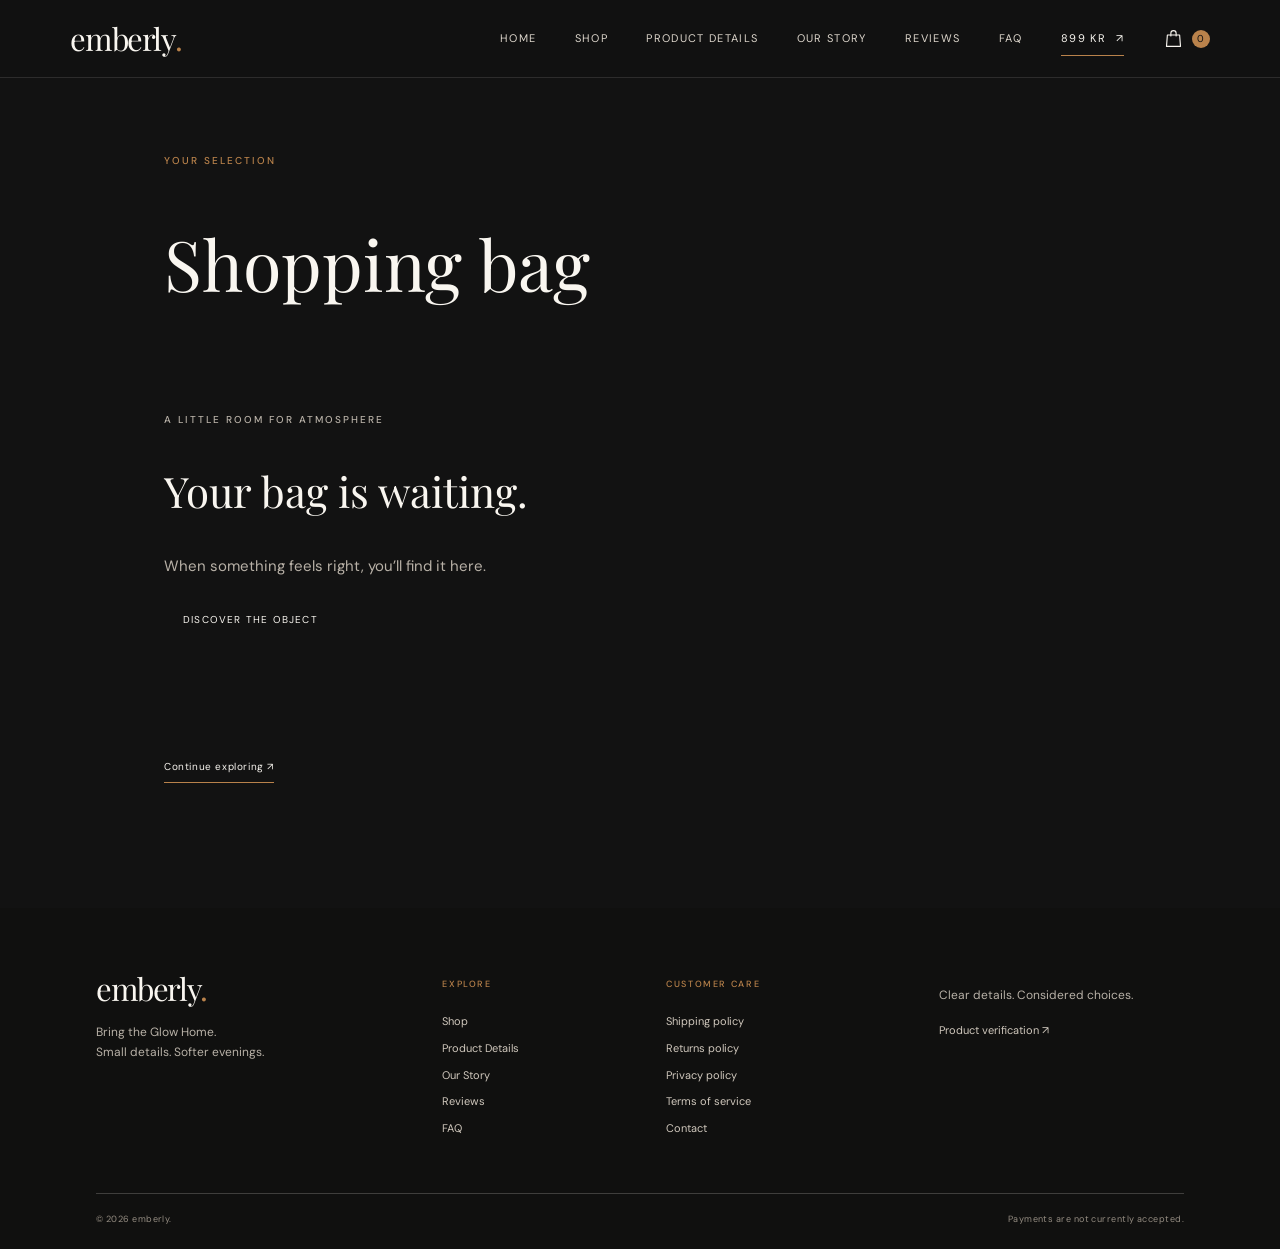
==== commit 2d9ebbb4: "Make Emberly storefront navigation and copy commerce-first" ====
--- a/cart.html
+++ b/cart.html
@@ -4,9 +4,9 @@
 <a class="wordmark" href="index.html" aria-label="Emberly home">emberly<span>.</span></a>
 <button class="menu-toggle" type="button" aria-expanded="false" aria-controls="primary-nav" aria-label="Open navigation"><span></span><span></span></button>
 <nav class="nav" id="primary-nav" aria-label="Main navigation">
-<a href="index.html">Home</a><a href="shop.html">The Object</a><a href="ritual.html">The Ritual</a><a href="why.html">Our Story</a><a href="reviews.html">Reviews</a><a href="faq.html">FAQ</a>
+<a href="index.html">Home</a><a href="shop.html">Shop</a><a href="ritual.html">Product Details</a><a href="why.html">Our Story</a><a href="reviews.html">Reviews</a><a href="faq.html">FAQ</a>
 <a class="nav-buy" href="shop.html#purchase"><span data-price></span><span aria-hidden="true"> ↗</span></a>
 <a class="bag-link" href="cart.html" aria-label="Shopping bag"><svg viewBox="0 0 24 24" aria-hidden="true"><path d="M5 8h14l1 13H4L5 8Z"/><path d="M9 9V6a3 3 0 0 1 6 0v3"/></svg><span class="bag-count" aria-label="Items in bag">0</span></a>
 </nav></header>
 <main id="main" class="cart-wrap"><p class="eyebrow">Your selection</p><h1>Shopping bag</h1><div id="cart-items" aria-live="polite"></div><div id="cart-summary" class="cart-summary"><div><span>Subtotal</span><strong id="cart-subtotal"></strong></div><p>Shipping and taxes are not included. They are not calculated in this demo.</p><button id="checkout-button" class="button button-cream" type="button">Continue to checkout ↗</button><p>Checkout is not configured. This action will not take payment or create an order.</p></div><p style="margin-top:35px"><a class="underlined-link" href="shop.html">Continue exploring ↗</a></p></main>
-<footer class="site-footer"><div class="footer-top"><div class="footer-brand"><a class="wordmark" href="index.html">emberly<span>.</span></a><p>Bring the Glow Home.<br>Small details. Softer evenings.</p></div><div class="footer-column"><h2>Explore</h2><a href="shop.html">The Object</a><a href="ritual.html">The Ritual</a><a href="why.html">Our Story</a><a href="reviews.html">Reviews</a><a href="faq.html">FAQ</a></div><div class="footer-column"><h2>Customer care</h2><a href="shipping.html">Shipping policy</a><a href="returns.html">Returns policy</a><a href="privacy.html">Privacy policy</a><a href="terms.html">Terms of service</a><a href="faq.html#contact">Contact</a></div><div class="footer-note"><p>Clear details. Considered choices.</p><a href="supplier.html">Product verification ↗</a></div></div><div class="footer-bottom"><span>© 2026 emberly.</span><span>Payments are not currently accepted.</span></div></footer></body></html>+<footer class="site-footer"><div class="footer-top"><div class="footer-brand"><a class="wordmark" href="index.html">emberly<span>.</span></a><p>Bring the Glow Home.<br>Small details. Softer evenings.</p></div><div class="footer-column"><h2>Explore</h2><a href="shop.html">Shop</a><a href="ritual.html">Product Details</a><a href="why.html">Our Story</a><a href="reviews.html">Reviews</a><a href="faq.html">FAQ</a></div><div class="footer-column"><h2>Customer care</h2><a href="shipping.html">Shipping policy</a><a href="returns.html">Returns policy</a><a href="privacy.html">Privacy policy</a><a href="terms.html">Terms of service</a><a href="faq.html#contact">Contact</a></div><div class="footer-note"><p>Clear details. Considered choices.</p><a href="supplier.html">Product verification ↗</a></div></div><div class="footer-bottom"><span>© 2026 emberly.</span><span>Payments are not currently accepted.</span></div></footer></body></html>
